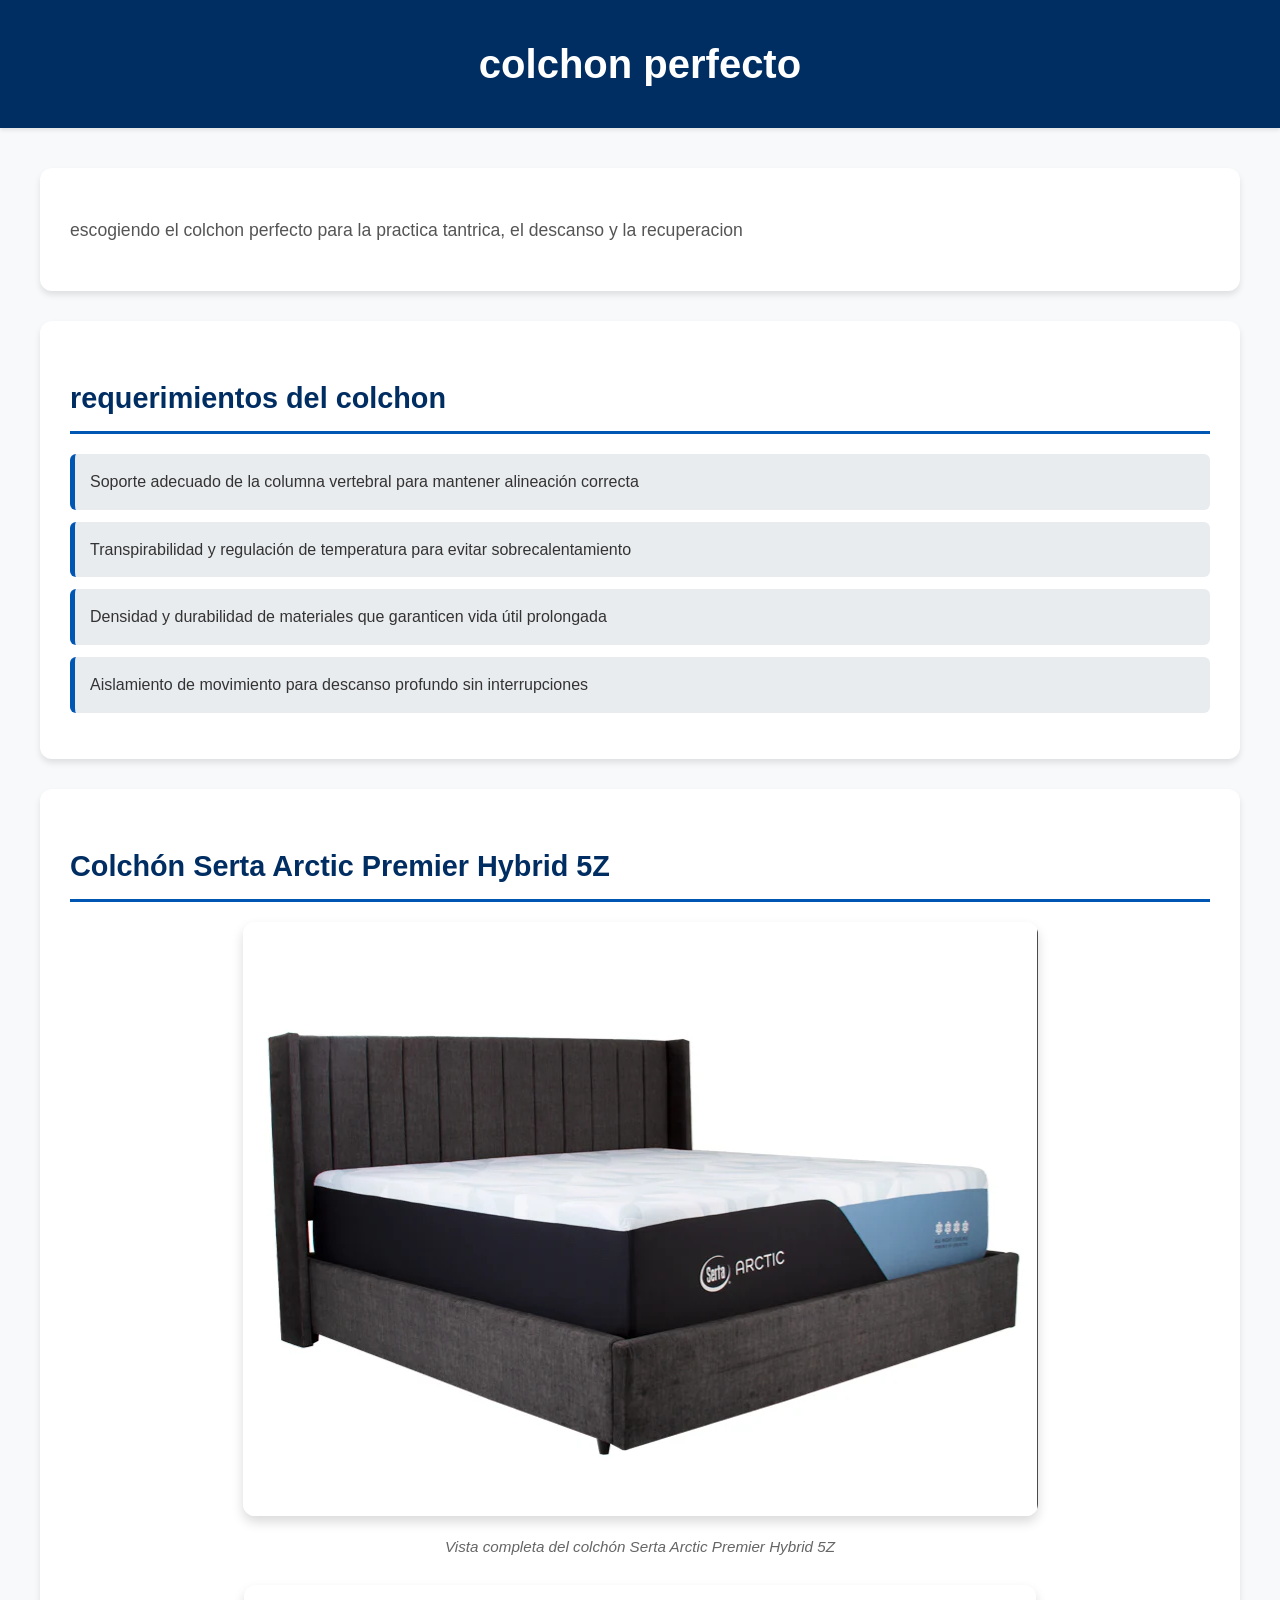
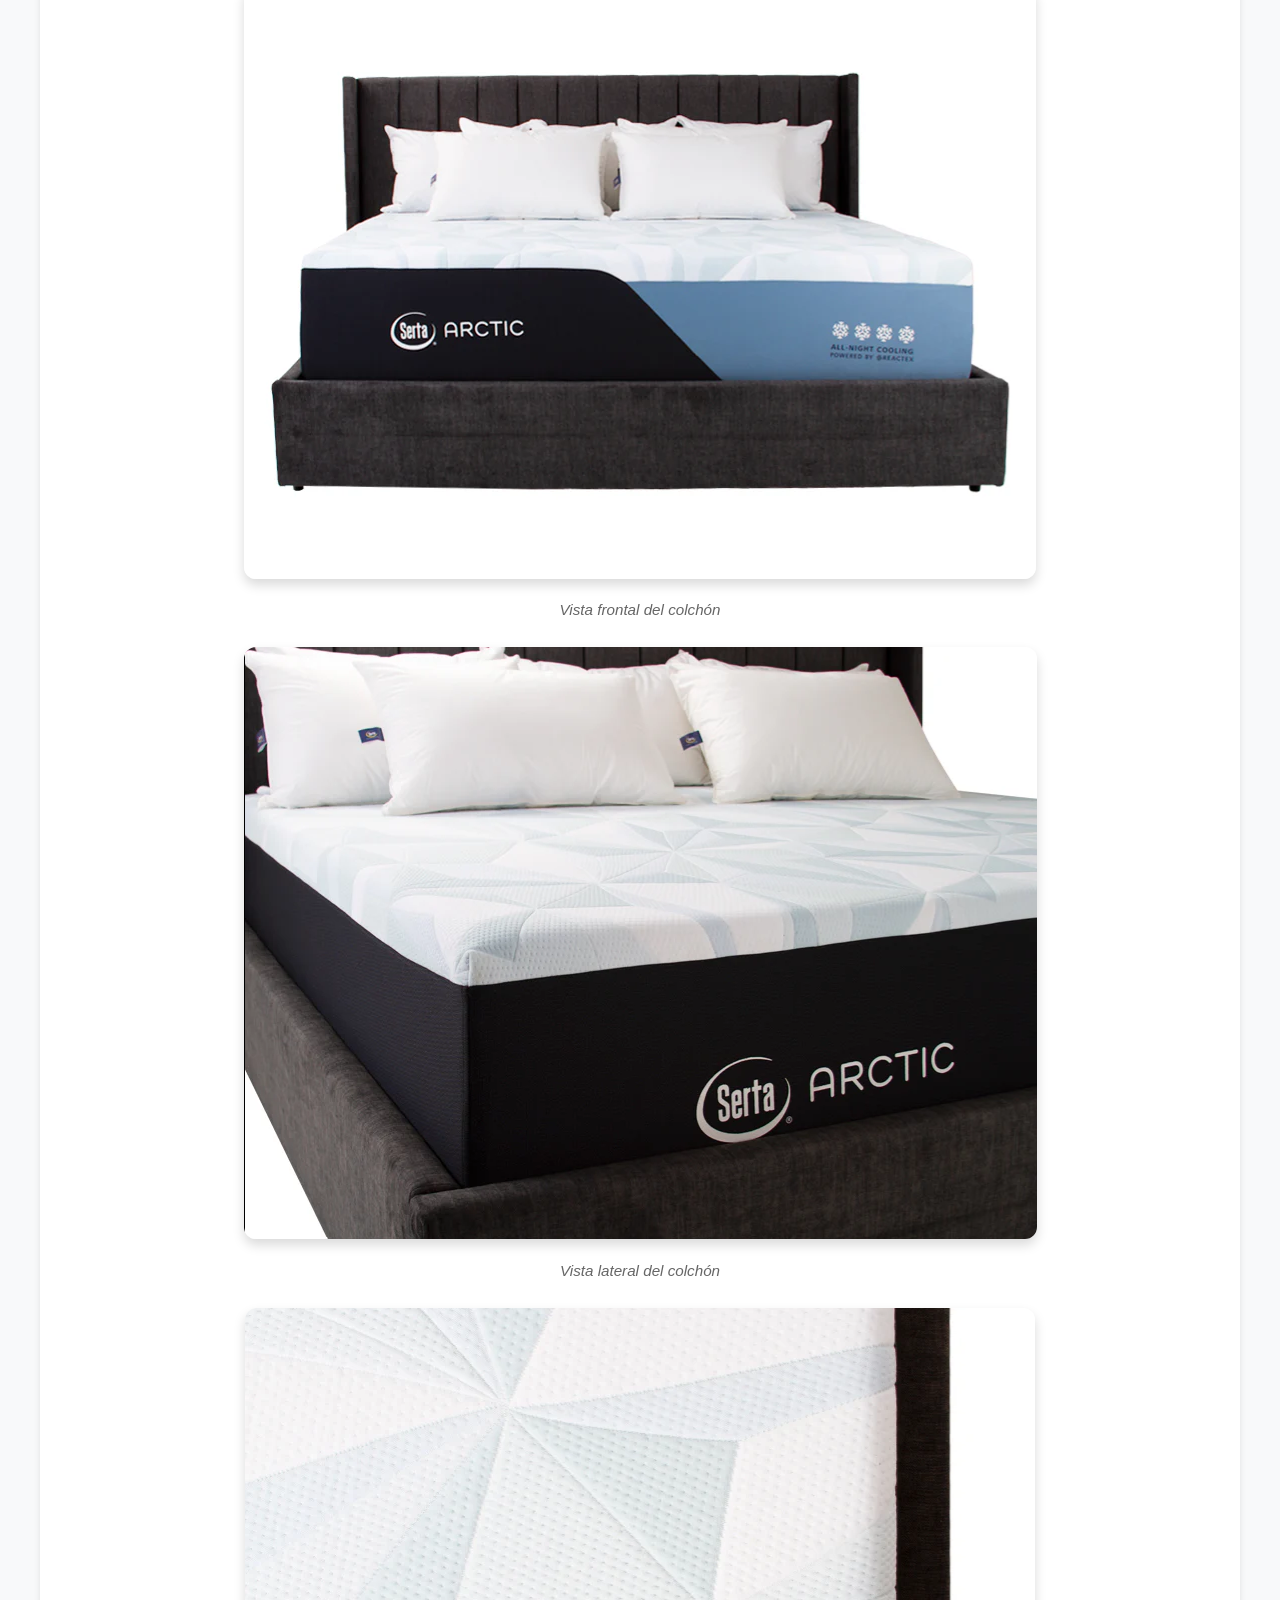
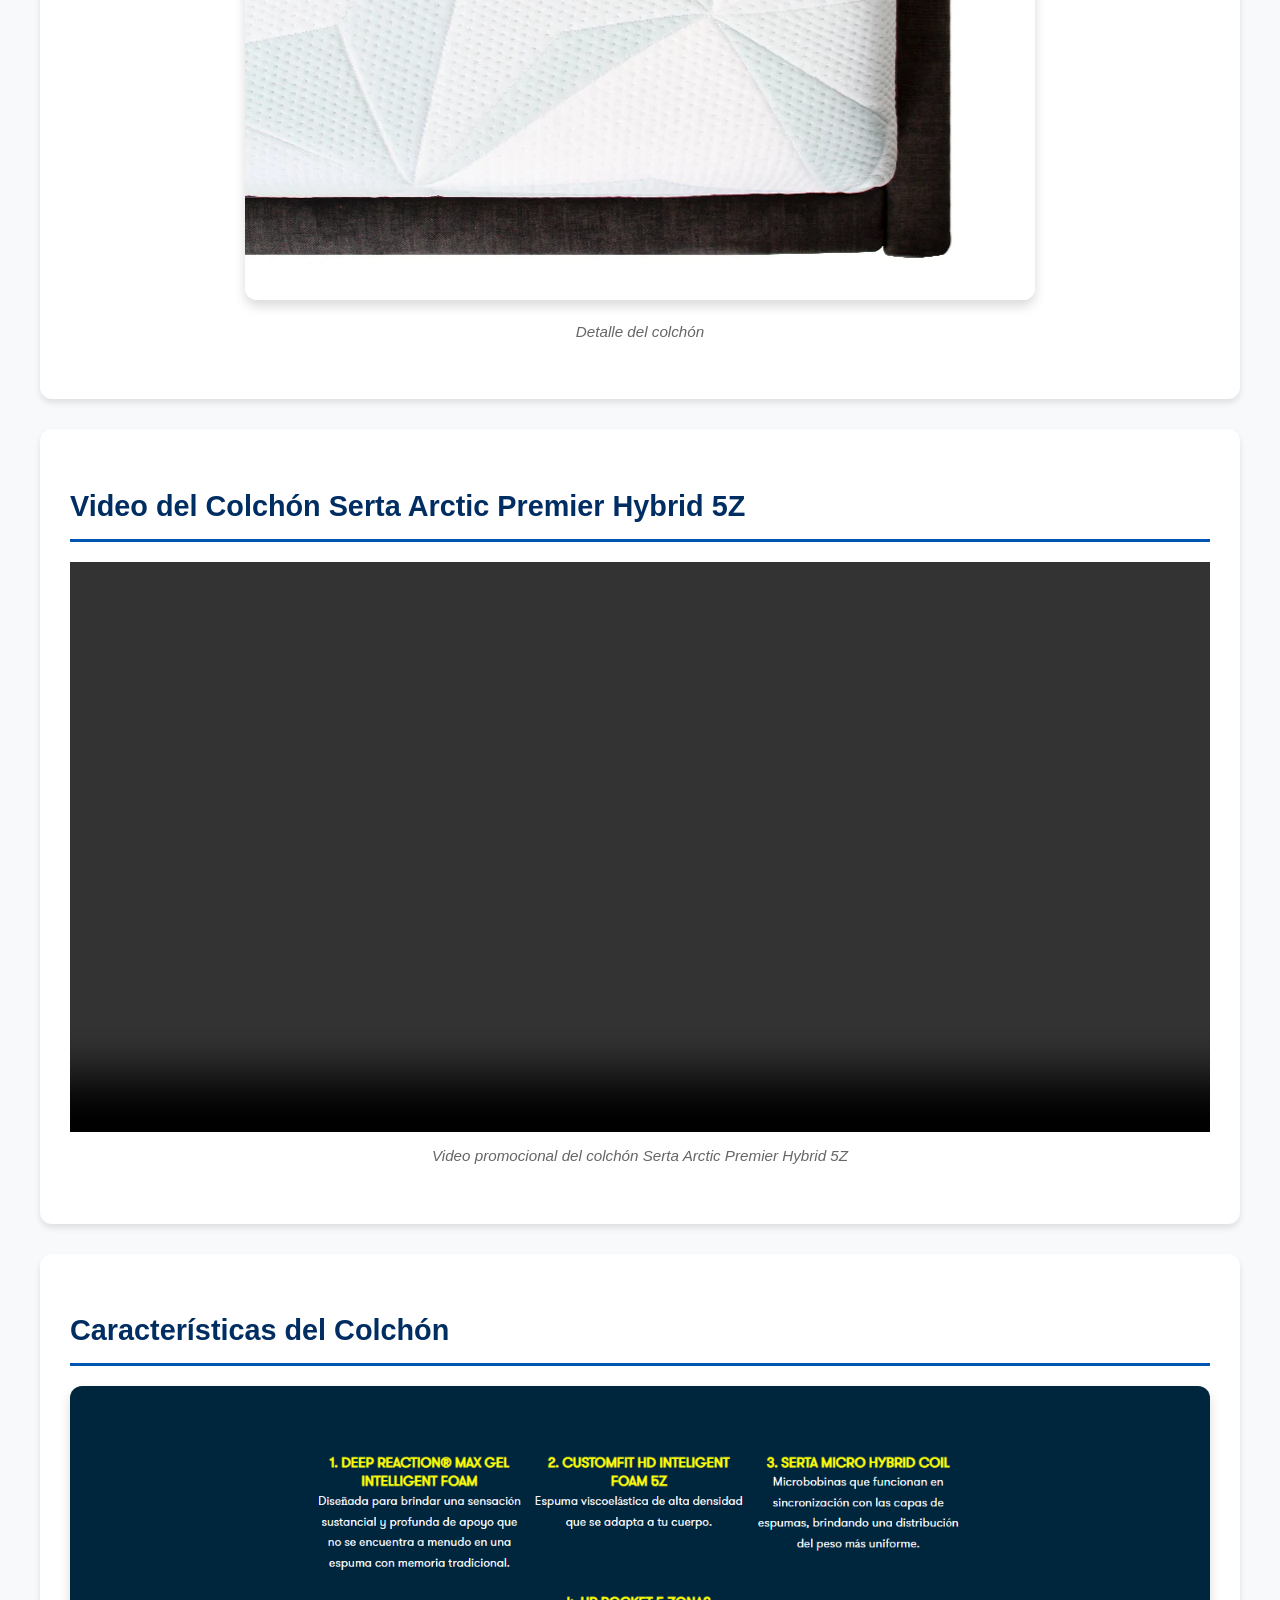
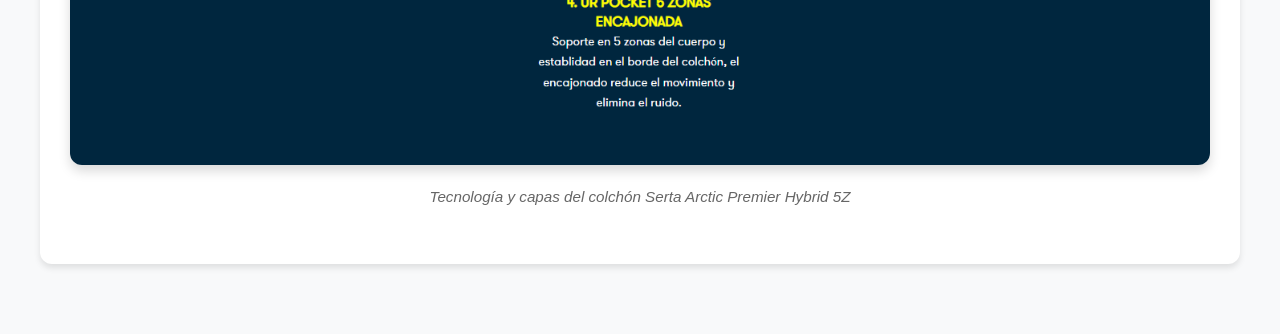
==== iedx.html @ d2453f18 "feat: proyecto inicial aprendiendo html" ====
<!DOCTYPE html>
<html lang="es">
<head>
    <meta charset="UTF-8">
    <meta name="viewport" content="width=device-width, initial-scale=1.0">
    <meta name="description" content="Guía para elegir el colchón perfecto: requisitos de soporte vertebral, transpirabilidad, durabilidad y aislamiento de movimiento para descanso óptimo.">
    <title>Eleccion del colchon perfecto para</title>
    <link rel="stylesheet" href="style.css">
</head>
<body>
    <header>
        <h1>colchon perfecto</h1>
    </header>
    
    <main>
        <section>
            <p>escogiendo el colchon perfecto para la practica tantrica, el descanso y la recuperacion</p>
        </section>
        
        <section>
            <h2>requerimientos del colchon</h2>
            <ul>
                <li>Soporte adecuado de la columna vertebral para mantener alineación correcta</li>
                <li>Transpirabilidad y regulación de temperatura para evitar sobrecalentamiento</li>
                <li>Densidad y durabilidad de materiales que garanticen vida útil prolongada</li>
                <li>Aislamiento de movimiento para descanso profundo sin interrupciones</li>
            </ul>
        </section>
        
        <section>
            <h2>Colchón Serta Arctic Premier Hybrid 5Z</h2>
            <figure>
                <img src="images/cama serta hybrid/cama vista completa.png" alt="Vista completa del colchón Serta Arctic Premier Hybrid 5Z con cabecero">
                <figcaption>Vista completa del colchón Serta Arctic Premier Hybrid 5Z</figcaption>
            </figure>
            <figure>
                <img src="images/cama serta hybrid/cama vista frontal.png" alt="Vista frontal del colchón Serta Arctic Premier Hybrid 5Z">
                <figcaption>Vista frontal del colchón</figcaption>
            </figure>
            <figure>
                <img src="images/cama serta hybrid/cama vista lateral.png" alt="Vista lateral del colchón Serta Arctic Premier Hybrid 5Z">
                <figcaption>Vista lateral del colchón</figcaption>
            </figure>
            <figure>
                <img src="images/cama serta hybrid/colchon vista.png" alt="Detalle del colchón Serta Arctic Premier Hybrid 5Z">
                <figcaption>Detalle del colchón</figcaption>
            </figure>
        </section>
        
        <section>
            <h2>Video del Colchón Serta Arctic Premier Hybrid 5Z</h2>
            <figure>
                <video controls width="640" height="360">
                    <source src="https://cdn.shopify.com/videos/c/o/v/ba12fa70620c4224bdd792ee364000b5.mp4" type="video/mp4">
                    Tu navegador no soporta la etiqueta de video.
                </video>
                <figcaption>Video promocional del colchón Serta Arctic Premier Hybrid 5Z</figcaption>
            </figure>
        </section>
        
        <section>
            <h2>Características del Colchón</h2>
            <figure>
                <img src="images/cama serta hybrid/Captura de pantalla 2026-06-06 152046.png" alt="Características del colchón Serta Arctic Premier Hybrid 5Z: Deep Reaction Max Gel, CustomFit HD Intelligent Foam 5Z, Serta Micro Hybrid Coil, UR Pocket 5 Zonas">
                <figcaption>Tecnología y capas del colchón Serta Arctic Premier Hybrid 5Z</figcaption>
            </figure>
        </section>
    </main>
</body>
</html>
---- style.css ----
/* Estilos generales */
body {
    font-family: 'Segoe UI', Tahoma, Geneva, Verdana, sans-serif;
    line-height: 1.6;
    margin: 0;
    padding: 0;
    background-color: #f8f9fa;
    color: #333;
}

header {
    background-color: #002D62;
    color: #fff;
    padding: 2rem 0;
    text-align: center;
    box-shadow: 0 2px 4px rgba(0,0,0,0.1);
}

h1 {
    margin: 0;
    font-size: 2.5rem;
    font-weight: 600;
}

main {
    padding: 40px 20px;
    max-width: 1200px;
    margin: auto;
}

section {
    background-color: #fff;
    margin-bottom: 30px;
    padding: 30px;
    border-radius: 12px;
    box-shadow: 0 4px 6px rgba(0,0,0,0.1);
}

h2 {
    color: #002D62;
    font-size: 1.8rem;
    margin-bottom: 20px;
    border-bottom: 3px solid #0056b3;
    padding-bottom: 10px;
}

p {
    font-size: 1.1rem;
    color: #555;
}

ul {
    list-style: none;
    padding: 0;
}

ul li {
    background-color: #e9ecef;
    margin-bottom: 12px;
    padding: 15px;
    border-left: 5px solid #0056b3;
    border-radius: 6px;
    font-size: 1rem;
    transition: transform 0.2s ease;
}

ul li:hover {
    transform: translateX(5px);
    background-color: #dee2e6;
}

/* Estilos para las imágenes del colchón */
section figure {
    margin: 0 0 25px 0;
    text-align: center;
}

section figure img {
    max-width: 100%;
    height: auto;
    border-radius: 12px;
    box-shadow: 0 6px 12px rgba(0,0,0,0.15);
    transition: transform 0.3s ease;
}

section figure img:hover {
    transform: scale(1.02);
}

section figure figcaption {
    font-style: italic;
    color: #666;
    margin-top: 12px;
    font-size: 0.95rem;
}

/* Estilos para el video */
.video-container {
    position: relative;
    width: 100%;
    max-width: 800px;
    margin: 0 auto 25px auto;
    border-radius: 12px;
    overflow: hidden;
    box-shadow: 0 6px 12px rgba(0,0,0,0.15);
}

video {
    width: 100%;
    height: auto;
    display: block;
}

/* Responsive */
@media (max-width: 768px) {
    h1 {
        font-size: 2rem;
    }
    
    h2 {
        font-size: 1.5rem;
    }
    
    section {
        padding: 20px;
    }
    
    main {
        padding: 20px 15px;
    }
}
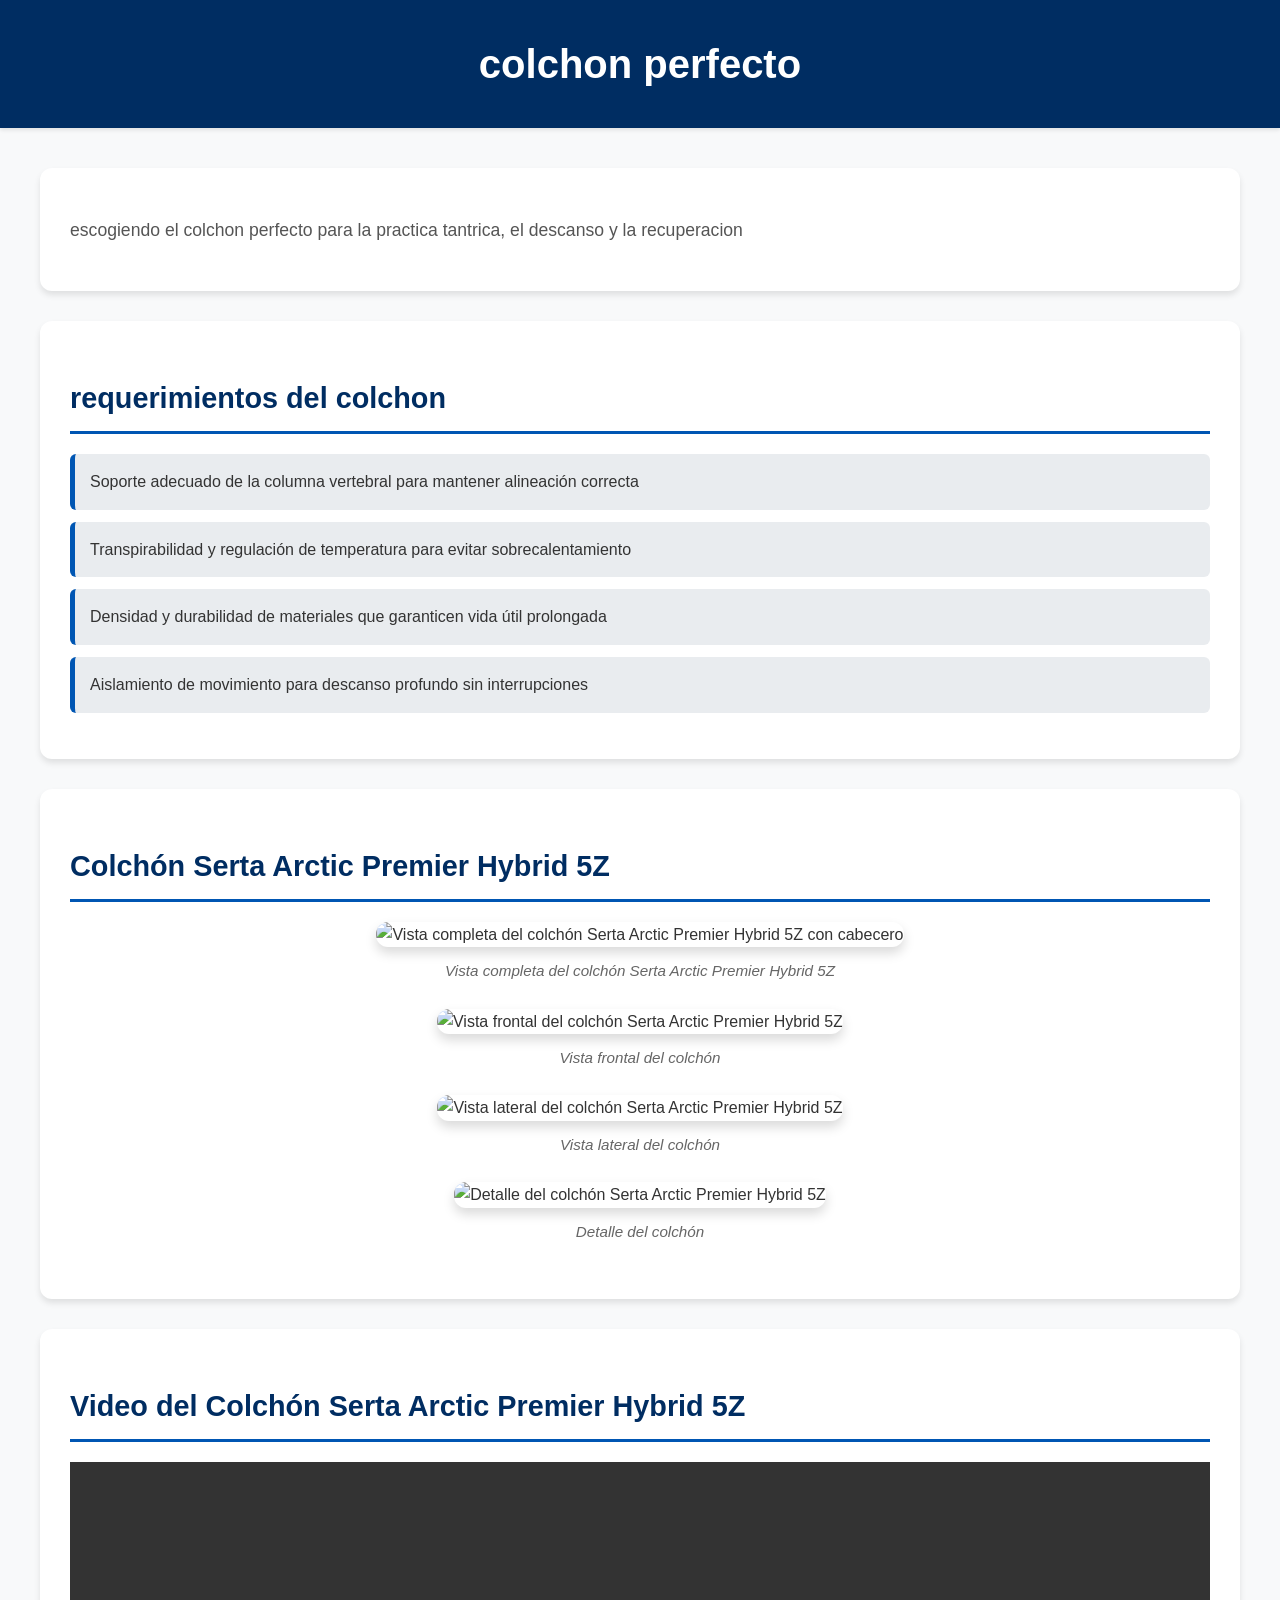
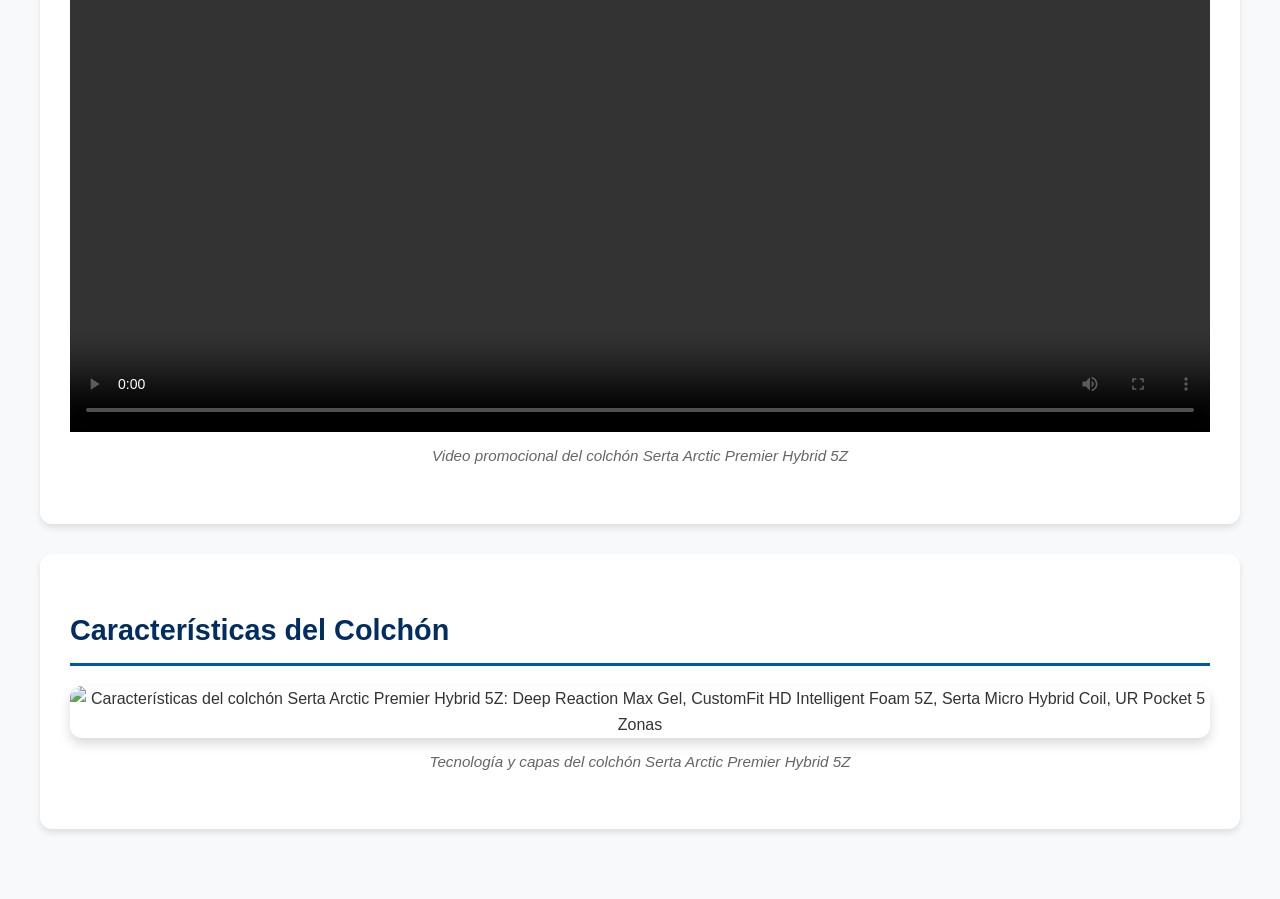
==== commit 0856a130: "agregar algo" ====
--- a/iedx.html
+++ b/iedx.html
@@ -30,19 +30,19 @@
         <section>
             <h2>Colchón Serta Arctic Premier Hybrid 5Z</h2>
             <figure>
-                <img src="images/cama serta hybrid/cama vista completa.png" alt="Vista completa del colchón Serta Arctic Premier Hybrid 5Z con cabecero">
+                <img src="images/cama serta hybrid/cama vista completa.webp" width="800" height="600" alt="Vista completa del colchón Serta Arctic Premier Hybrid 5Z con cabecero" loading="lazy">
                 <figcaption>Vista completa del colchón Serta Arctic Premier Hybrid 5Z</figcaption>
             </figure>
             <figure>
-                <img src="images/cama serta hybrid/cama vista frontal.png" alt="Vista frontal del colchón Serta Arctic Premier Hybrid 5Z">
+                <img src="images/cama serta hybrid/cama vista frontal.webp" width="800" height="600" alt="Vista frontal del colchón Serta Arctic Premier Hybrid 5Z" loading="lazy">
                 <figcaption>Vista frontal del colchón</figcaption>
             </figure>
             <figure>
-                <img src="images/cama serta hybrid/cama vista lateral.png" alt="Vista lateral del colchón Serta Arctic Premier Hybrid 5Z">
+                <img src="images/cama serta hybrid/cama vista lateral.webp" width="800" height="600" alt="Vista lateral del colchón Serta Arctic Premier Hybrid 5Z" loading="lazy">
                 <figcaption>Vista lateral del colchón</figcaption>
             </figure>
             <figure>
-                <img src="images/cama serta hybrid/colchon vista.png" alt="Detalle del colchón Serta Arctic Premier Hybrid 5Z">
+                <img src="images/cama serta hybrid/colchon vista.webp" width="800" height="600" alt="Detalle del colchón Serta Arctic Premier Hybrid 5Z" loading="lazy">
                 <figcaption>Detalle del colchón</figcaption>
             </figure>
         </section>
@@ -61,7 +61,7 @@
         <section>
             <h2>Características del Colchón</h2>
             <figure>
-                <img src="images/cama serta hybrid/Captura de pantalla 2026-06-06 152046.png" alt="Características del colchón Serta Arctic Premier Hybrid 5Z: Deep Reaction Max Gel, CustomFit HD Intelligent Foam 5Z, Serta Micro Hybrid Coil, UR Pocket 5 Zonas">
+                <img src="images/cama serta hybrid/Captura de pantalla 2026-06-06 152046.webp" width="800" height="600" alt="Características del colchón Serta Arctic Premier Hybrid 5Z: Deep Reaction Max Gel, CustomFit HD Intelligent Foam 5Z, Serta Micro Hybrid Coil, UR Pocket 5 Zonas" loading="lazy">
                 <figcaption>Tecnología y capas del colchón Serta Arctic Premier Hybrid 5Z</figcaption>
             </figure>
         </section>
